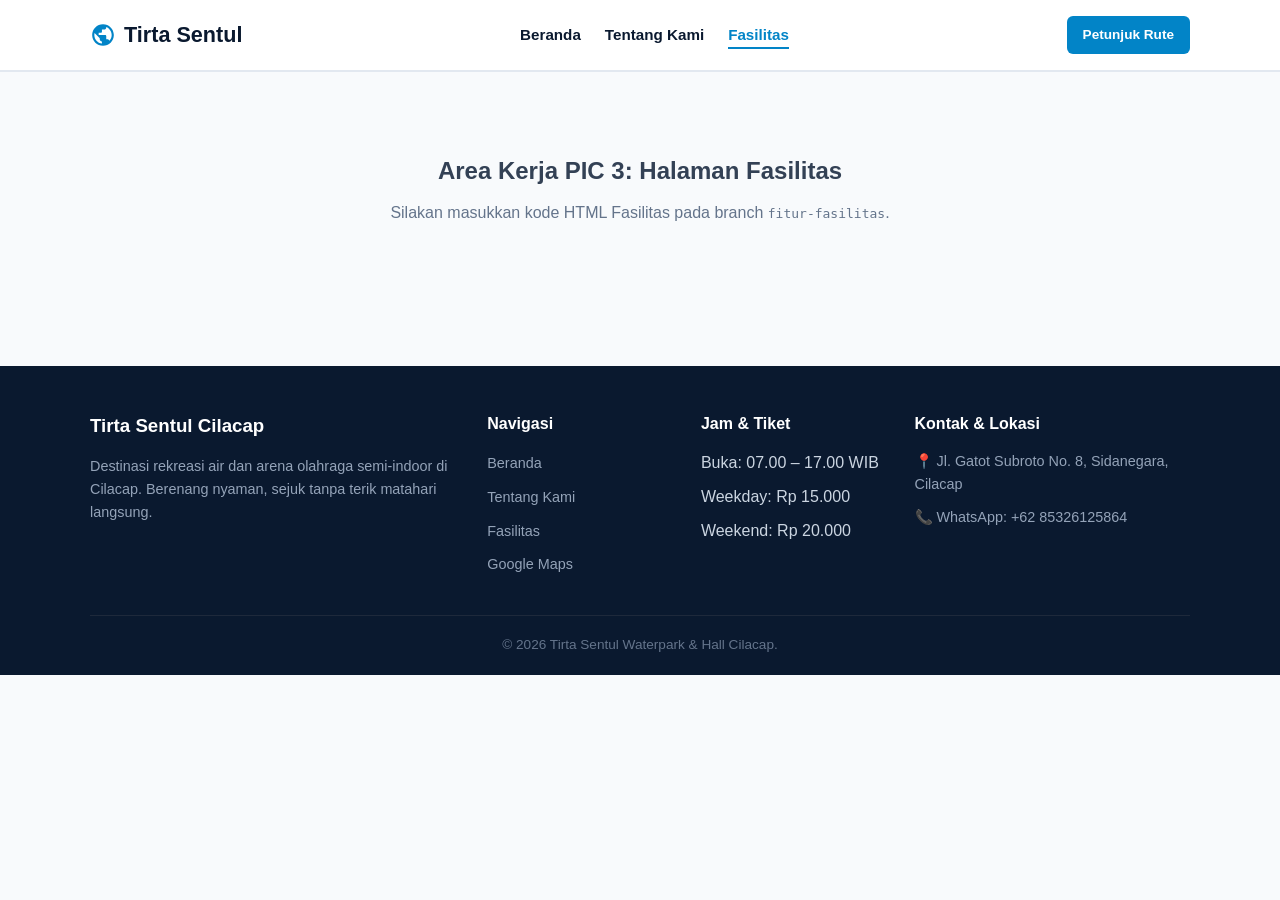
==== fasilitas.html @ 7c4a81f1 "Inisiasi kerangka project, master template header footer, dan DRD" ====
<!DOCTYPE html>
<html lang="id">
<head>
  <meta charset="UTF-8">
  <meta name="viewport" content="width=device-width, initial-scale=1.0">
  <title>Fasilitas - Tirta Sentul Waterpark & Hall Cilacap</title>
  <meta name="description" content="Katalog fasilitas Tirta Sentul Cilacap: kolam semi-indoor, arena perosotan air, Sentul Hall, dan gazebo santai.">
  <link rel="stylesheet" href="style.css">
</head>
<body>

  <!-- =========================================================================
       CANONICAL HEADER (DIKELOLA OLEH KETUA / PM)
       ========================================================================= -->
  <header class="site-header">
    <div class="container navbar">
      <a href="index.html" class="brand-logo">
        <svg viewBox="0 0 24 24"><path d="M12 2C6.48 2 2 6.48 2 12s4.48 10 10 10 10-4.48 10-10S17.52 2 12 2zm-1 17.93c-3.95-.49-7-3.85-7-7.93 0-.62.08-1.21.21-1.79L9 15v1c0 1.1.9 2 2 2v1.93zm6.9-2.54c-.26-.81-1-1.39-1.9-1.39h-1v-3c0-.55-.45-1-1-1H8v-2h2c.55 0 1-.45 1-1V7h2c1.1 0 2-.9 2-2v-.41c2.93 1.19 5 4.06 5 7.41 0 2.08-.8 3.97-2.1 5.39z"/></svg>
        <span>Tirta Sentul</span>
      </a>

      <nav>
        <ul class="nav-links">
          <li><a href="index.html">Beranda</a></li>
          <li><a href="tentang.html">Tentang Kami</a></li>
          <li><a href="fasilitas.html">Fasilitas</a></li>
        </ul>
      </nav>

      <a href="https://maps.google.com/?q=Sentul+Waterpark+Cilacap" target="_blank" class="btn btn-primary" style="padding: 8px 16px; font-size: 0.85rem;">
        Petunjuk Rute
      </a>
    </div>
  </header>

  <!-- =========================================================================
       MAIN CONTENT: AREA KERJA KHUSUS PIC 3 (FASILITAS)
       Instruksi: Masukkan kode [BLOK 1: HTML] hasil generate AI di bawah ini.
       ========================================================================= -->
  <main id="main-content">
    <section style="padding: 80px 0; text-align: center;">
      <div class="container">
        <h2>Area Kerja PIC 3: Halaman Fasilitas</h2>
        <p style="margin-top: 10px; color: var(--text-muted);">Silakan masukkan kode HTML Fasilitas pada branch <code>fitur-fasilitas</code>.</p>
      </div>
    </section>
  </main>

  <!-- =========================================================================
       CANONICAL FOOTER (DIKELOLA OLEH KETUA / PM)
       ========================================================================= -->
  <footer class="site-footer">
    <div class="container footer-grid">
      <div class="footer-col">
        <h3>Tirta Sentul Cilacap</h3>
        <p>Destinasi rekreasi air dan arena olahraga semi-indoor di Cilacap. Berenang nyaman, sejuk tanpa terik matahari langsung.</p>
      </div>

      <div class="footer-col">
        <h4>Navigasi</h4>
        <ul class="footer-links">
          <li><a href="index.html">Beranda</a></li>
          <li><a href="tentang.html">Tentang Kami</a></li>
          <li><a href="fasilitas.html">Fasilitas</a></li>
          <li><a href="https://maps.google.com/?q=Sentul+Waterpark+Cilacap" target="_blank">Google Maps</a></li>
        </ul>
      </div>

      <div class="footer-col">
        <h4>Jam & Tiket</h4>
        <ul class="footer-links">
          <li>Buka: 07.00 – 17.00 WIB</li>
          <li>Weekday: Rp 15.000</li>
          <li>Weekend: Rp 20.000</li>
        </ul>
      </div>

      <div class="footer-col">
        <h4>Kontak & Lokasi</h4>
        <div class="footer-contact-item">
          <span>📍 Jl. Gatot Subroto No. 8, Sidanegara, Cilacap</span>
        </div>
        <div class="footer-contact-item">
          <span>📞 WhatsApp: +62 85326125864</span>
        </div>
      </div>
    </div>

    <div class="container footer-bottom">
      <p>&copy; 2026 Tirta Sentul Waterpark & Hall Cilacap.</p>
    </div>
  </footer>

  <script src="script.js"></script>
</body>
</html>
---- style.css ----
/* ==========================================================================
   TIRTA SENTUL WATERPARK & HALL CILACAP - STYLESHEET TUNGGAL
   Mata Kuliah: Pemrograman Web Dasar - Politeknik Negeri Cilacap
   Struktur: Multi-Page Application (MPA) dengan Zonasi Git Kolaboratif
   ========================================================================== */

/* --------------------------------------------------------------------------
   1. RESET & VARIABLE GLOBAL (Dikelola oleh Ketua / PM)
   -------------------------------------------------------------------------- */
* {
  margin: 0;
  padding: 0;
  box-sizing: border-box;
}

:root {
  --primary-color: #0284c7;     /* Biru Air Tirta Sentul */
  --primary-hover: #0369a1;     /* Biru lebih gelap saat hover */
  --navy-color: #0a192f;        /* Navy Gelap untuk teks judul & footer */
  --bg-light: #f8fafc;          /* Latar belakang halaman */
  --text-color: #334155;        /* Warna teks isi / paragraf */
  --text-muted: #64748b;        /* Teks sekunder / abu-abu */
  --white: #ffffff;             /* Putih murni */
  --border-color: #e2e8f0;      /* Garis pembatas */
}

body {
  font-family: 'Segoe UI', Tahoma, Geneva, Verdana, sans-serif;
  color: var(--text-color);
  background-color: var(--bg-light);
  line-height: 1.6;
}

img {
  max-width: 100%;
  height: auto;
  display: block;
}

/* --------------------------------------------------------------------------
   2. KOMPONEN BERSAMA (Container & Tombol Reusable)
   -------------------------------------------------------------------------- */
.container {
  width: 90%;
  max-width: 1100px;
  margin: 0 auto;
}

.btn {
  display: inline-block;
  padding: 10px 22px;
  font-size: 0.95rem;
  font-weight: 600;
  text-decoration: none;
  border-radius: 6px;
  cursor: pointer;
  border: none;
  transition: background-color 0.2s ease, transform 0.2s ease;
}

.btn-primary {
  background-color: var(--primary-color);
  color: var(--white);
}

.btn-primary:hover {
  background-color: var(--primary-hover);
  transform: translateY(-2px);
}

.btn-secondary {
  background-color: #e2e8f0;
  color: var(--navy-color);
}

.btn-secondary:hover {
  background-color: #cbd5e1;
  transform: translateY(-2px);
}

/* --------------------------------------------------------------------------
   3. HEADER & NAVBAR BERSAMA (Dikelola oleh Ketua / PM)
   -------------------------------------------------------------------------- */
.site-header {
  background-color: var(--white);
  border-bottom: 2px solid var(--border-color);
  position: sticky;
  top: 0;
  z-index: 100;
}

.navbar {
  display: flex;
  justify-content: space-between;
  align-items: center;
  padding: 16px 0;
}

.brand-logo {
  display: flex;
  align-items: center;
  gap: 8px;
  font-size: 1.35rem;
  font-weight: 700;
  color: var(--navy-color);
  text-decoration: none;
}

.brand-logo svg {
  width: 26px;
  height: 26px;
  fill: var(--primary-color);
}

.nav-links {
  display: flex;
  gap: 24px;
  list-style: none;
}

.nav-links a {
  text-decoration: none;
  color: var(--navy-color);
  font-weight: 600;
  font-size: 0.95rem;
  padding-bottom: 4px;
  transition: color 0.2s ease, border-bottom 0.2s ease;
}

.nav-links a:hover,
.nav-links a.active {
  color: var(--primary-color);
  border-bottom: 2px solid var(--primary-color);
}

/* --------------------------------------------------------------------------
   4. FOOTER BERSAMA (Dikelola oleh Ketua / PM)
   -------------------------------------------------------------------------- */
.site-footer {
  background-color: var(--navy-color);
  color: #cbd5e1;
  padding: 45px 0 20px 0;
  margin-top: 60px;
}

.footer-grid {
  display: grid;
  grid-template-columns: 2fr 1fr 1fr 1.5fr;
  gap: 30px;
  margin-bottom: 30px;
}

.footer-col h3,
.footer-col h4 {
  color: var(--white);
  margin-bottom: 14px;
}

.footer-col p {
  font-size: 0.9rem;
  line-height: 1.6;
  color: #94a3b8;
}

.footer-links {
  list-style: none;
}

.footer-links li {
  margin-bottom: 8px;
}

.footer-links a {
  color: #94a3b8;
  text-decoration: none;
  font-size: 0.9rem;
  transition: color 0.2s ease;
}

.footer-links a:hover {
  color: var(--primary-color);
}

.footer-contact-item {
  display: flex;
  gap: 8px;
  margin-bottom: 10px;
  font-size: 0.9rem;
  color: #94a3b8;
}

.footer-bottom {
  text-align: center;
  border-top: 1px solid #1e293b;
  padding-top: 18px;
  font-size: 0.85rem;
  color: #64748b;
}

/* ==========================================================================
   5. BAGIAN PIC 1: HALAMAN BERANDA (index.html)
   Aturan: Wajib gunakan prefix .home- untuk semua class khusus Beranda.
   Tuliskan kode CSS halaman beranda di bawah baris ini:
   ========================================================================== */



/* ==========================================================================
   6. BAGIAN PIC 2: HALAMAN TENTANG KAMI (tentang.html)
   Aturan: Wajib gunakan prefix .about- untuk semua class khusus Tentang Kami.
   Tuliskan kode CSS halaman tentang kami di bawah baris ini:
   ========================================================================== */



/* ==========================================================================
   7. BAGIAN PIC 3: HALAMAN FASILITAS (fasilitas.html)
   Aturan: Wajib gunakan prefix .facility- untuk semua class khusus Fasilitas.
   Tuliskan kode CSS halaman fasilitas di bawah baris ini:
   ========================================================================== */
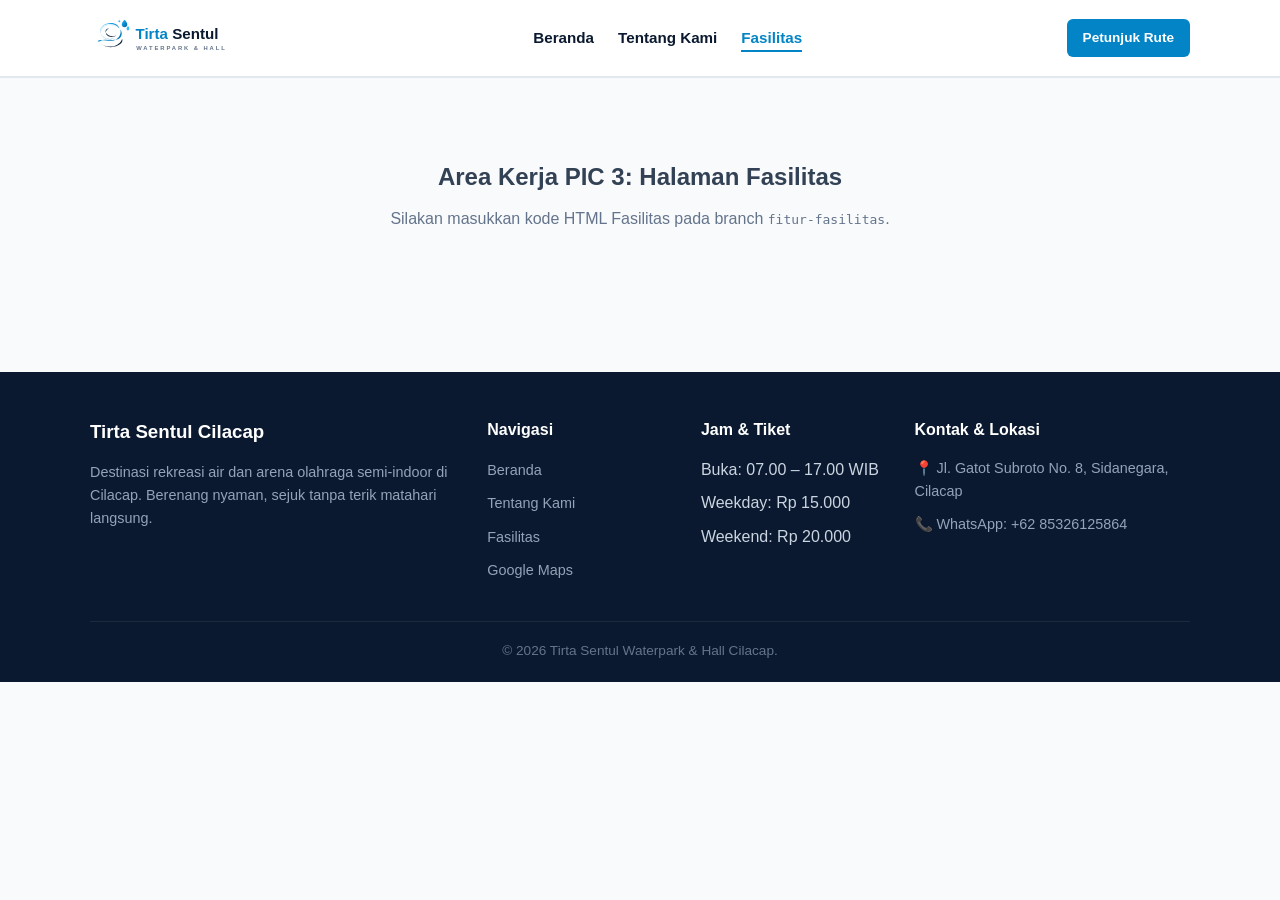
==== commit 6ba2fb07: "Feat: Menambahkan logo Tirta Sentul di setiap template header" ====
--- a/fasilitas.html
+++ b/fasilitas.html
@@ -5,6 +5,7 @@
   <meta name="viewport" content="width=device-width, initial-scale=1.0">
   <title>Fasilitas - Tirta Sentul Waterpark & Hall Cilacap</title>
   <meta name="description" content="Katalog fasilitas Tirta Sentul Cilacap: kolam semi-indoor, arena perosotan air, Sentul Hall, dan gazebo santai.">
+  <link rel="icon" type="image/svg+xml" href="assets/images/logo-icon.svg">
   <link rel="stylesheet" href="style.css">
 </head>
 <body>
@@ -14,9 +15,8 @@
        ========================================================================= -->
   <header class="site-header">
     <div class="container navbar">
-      <a href="index.html" class="brand-logo">
-        <svg viewBox="0 0 24 24"><path d="M12 2C6.48 2 2 6.48 2 12s4.48 10 10 10 10-4.48 10-10S17.52 2 12 2zm-1 17.93c-3.95-.49-7-3.85-7-7.93 0-.62.08-1.21.21-1.79L9 15v1c0 1.1.9 2 2 2v1.93zm6.9-2.54c-.26-.81-1-1.39-1.9-1.39h-1v-3c0-.55-.45-1-1-1H8v-2h2c.55 0 1-.45 1-1V7h2c1.1 0 2-.9 2-2v-.41c2.93 1.19 5 4.06 5 7.41 0 2.08-.8 3.97-2.1 5.39z"/></svg>
-        <span>Tirta Sentul</span>
+      <a href="index.html" class="brand-logo" aria-label="Tirta Sentul Waterpark & Hall">
+        <img src="assets/images/logo.svg" alt="Tirta Sentul Waterpark & Hall" class="brand-logo-img">
       </a>
 
       <nav>
--- a/style.css
+++ b/style.css
@@ -100,16 +100,18 @@
   display: flex;
   align-items: center;
   gap: 8px;
-  font-size: 1.35rem;
-  font-weight: 700;
-  color: var(--navy-color);
   text-decoration: none;
 }
 
-.brand-logo svg {
-  width: 26px;
-  height: 26px;
-  fill: var(--primary-color);
+.brand-logo-img {
+  height: 44px;
+  width: auto;
+  display: block;
+  transition: transform 0.2s ease;
+}
+
+.brand-logo:hover .brand-logo-img {
+  transform: scale(1.02);
 }
 
 .nav-links {
@@ -202,8 +204,285 @@
    Aturan: Wajib gunakan prefix .home- untuk semua class khusus Beranda.
    Tuliskan kode CSS halaman beranda di bawah baris ini:
    ========================================================================== */
-
-
+/* 5. BAGIAN PIC 1: HALAMAN BERANDA */
+
+/* HERO SECTION */
+.home-hero {
+  padding: 60px 0;
+  background-color: var(--bg-light);
+}
+
+.home-hero-layout {
+  display: flex;
+  align-items: center;
+  justify-content: space-between;
+  gap: 40px;
+}
+
+.home-hero-content {
+  flex: 1;
+  max-width: 600px;
+}
+
+.home-hero-badge {
+  display: inline-block;
+  background-color: var(--white);
+  color: var(--primary-color);
+  padding: 6px 12px;
+  border-radius: 20px;
+  font-size: 0.9rem;
+  font-weight: bold;
+  margin-bottom: 16px;
+  box-shadow: 0 2px 8px rgba(0,0,0,0.05);
+}
+
+.home-hero-title {
+  color: var(--navy-color);
+  font-size: 2.8rem;
+  line-height: 1.2;
+  margin-bottom: 20px;
+}
+
+.home-hero-desc {
+  font-size: 1.1rem;
+  line-height: 1.6;
+  color: #555;
+  margin-bottom: 30px;
+}
+
+.home-hero-actions {
+  display: flex;
+  gap: 16px;
+  flex-wrap: wrap;
+}
+
+.home-hero-visual {
+  flex: 1;
+}
+
+.home-hero-img {
+  width: 100%;
+  height: auto;
+  border-radius: 16px;
+  box-shadow: 0 12px 24px rgba(0,0,0,0.1);
+  object-fit: cover;
+}
+
+/* SECTION HEADER (Reusable) */
+.home-section-header {
+  text-align: center;
+  margin-bottom: 40px;
+}
+
+.home-section-title {
+  color: var(--navy-color);
+  font-size: 2.2rem;
+  margin-bottom: 12px;
+}
+
+.home-section-desc {
+  color: #666;
+  font-size: 1.1rem;
+  max-width: 600px;
+  margin: 0 auto;
+}
+
+/* HIGHLIGHTS SECTION */
+.home-highlights {
+  padding: 80px 0;
+  background-color: var(--white);
+}
+
+.home-highlights-grid {
+  display: grid;
+  grid-template-columns: repeat(3, 1fr);
+  gap: 30px;
+}
+
+.home-card {
+  background-color: var(--bg-light);
+  padding: 30px;
+  border-radius: 12px;
+  text-align: center;
+  box-shadow: 0 4px 12px rgba(0,0,0,0.04);
+  transition: transform 0.3s ease, box-shadow 0.3s ease;
+  border: 1px solid rgba(0,0,0,0.03);
+}
+
+.home-card:hover {
+  transform: translateY(-8px);
+  box-shadow: 0 12px 24px rgba(0,0,0,0.08);
+}
+
+.home-card-icon {
+  font-size: 3rem;
+  margin-bottom: 20px;
+}
+
+.home-card-title {
+  color: var(--navy-color);
+  font-size: 1.3rem;
+  margin-bottom: 12px;
+}
+
+.home-card-desc {
+  color: #555;
+  line-height: 1.5;
+  font-size: 0.95rem;
+}
+
+/* CTA BANNER SECTION */
+.home-cta-banner {
+  padding: 60px 0;
+  background-color: var(--navy-color);
+  text-align: center;
+}
+
+.home-cta-content {
+  max-width: 700px;
+  margin: 0 auto;
+  padding: 40px;
+  background-color: rgba(255,255,255,0.05);
+  border-radius: 16px;
+}
+
+.home-cta-title {
+  color: var(--white);
+  font-size: 2rem;
+  margin-bottom: 16px;
+}
+
+.home-cta-desc {
+  color: var(--bg-light);
+  font-size: 1.1rem;
+  margin-bottom: 30px;
+}
+
+/* MODAL TIKET POP-UP (NATIVE HTML5 DIALOG) */
+.home-modal {
+  border: none;
+  border-radius: 16px;
+  padding: 0;
+  max-width: 520px;
+  width: 90%;
+  box-shadow: 0 20px 40px rgba(0, 0, 0, 0.25);
+  margin: auto;
+}
+
+.home-modal::backdrop {
+  background: rgba(10, 25, 47, 0.65);
+  backdrop-filter: blur(4px);
+}
+
+.home-modal-content {
+  padding: 28px;
+  background-color: var(--white);
+}
+
+.home-modal-header {
+  display: flex;
+  justify-content: space-between;
+  align-items: center;
+  margin-bottom: 16px;
+  padding-bottom: 12px;
+  border-bottom: 1px solid var(--border-color);
+}
+
+.home-modal-title {
+  color: var(--navy-color);
+  font-size: 1.25rem;
+  margin: 0;
+}
+
+.home-modal-close {
+  background: none;
+  border: none;
+  font-size: 1.8rem;
+  line-height: 1;
+  color: #64748b;
+  cursor: pointer;
+  padding: 0 4px;
+  transition: color 0.2s;
+}
+
+.home-modal-close:hover {
+  color: var(--navy-color);
+}
+
+.home-modal-body {
+  color: #475569;
+  font-size: 0.95rem;
+  line-height: 1.6;
+  margin-bottom: 24px;
+}
+
+.home-modal-price-box {
+  background-color: var(--bg-light);
+  border-radius: 10px;
+  padding: 14px 16px;
+  margin: 14px 0;
+  border-left: 4px solid var(--primary-color);
+}
+
+.home-modal-price-item {
+  display: flex;
+  justify-content: space-between;
+  padding: 6px 0;
+  font-weight: 500;
+  border-bottom: 1px dashed #e2e8f0;
+}
+
+.home-modal-price-item:last-child {
+  border-bottom: none;
+}
+
+.home-modal-price-item span:last-child {
+  font-weight: 700;
+  color: var(--primary-color);
+}
+
+.home-modal-note {
+  font-size: 0.85rem;
+  color: #64748b;
+  margin-top: 10px;
+}
+
+.home-modal-actions {
+  display: flex;
+  gap: 12px;
+  flex-wrap: wrap;
+}
+
+.home-modal-actions .btn {
+  flex: 1;
+  text-align: center;
+  justify-content: center;
+  font-size: 0.9rem;
+  padding: 10px 14px;
+}
+/* RESPONSIVE DASAR BERANDA */
+@media (max-width: 768px) {
+  .home-hero-layout {
+    flex-direction: column;
+    text-align: center;
+  }
+  
+  .home-hero-actions {
+    justify-content: center;
+  }
+
+  .home-hero-title {
+    font-size: 2.2rem;
+  }
+
+  .home-highlights-grid {
+    grid-template-columns: 1fr;
+  }
+
+  .home-modal-actions {
+    flex-direction: column;
+  }
+}
 
 /* ==========================================================================
    6. BAGIAN PIC 2: HALAMAN TENTANG KAMI (tentang.html)
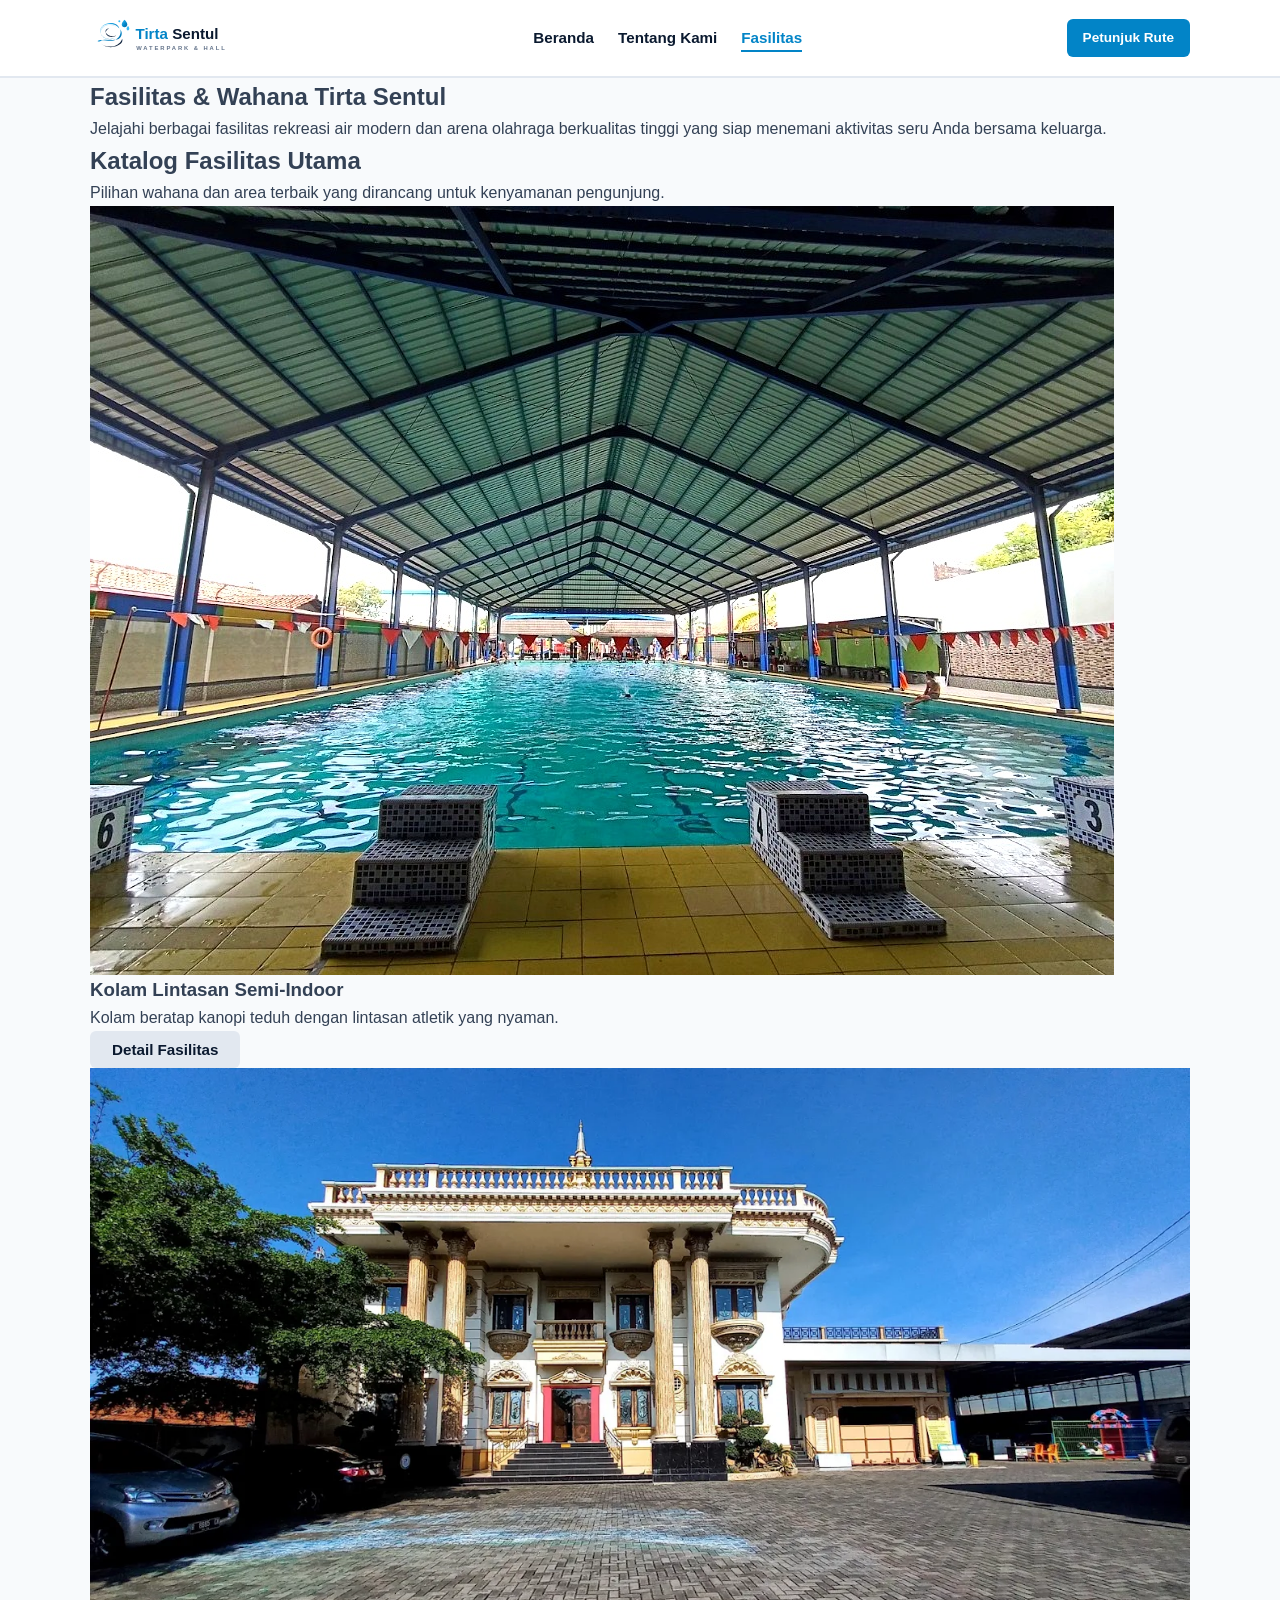
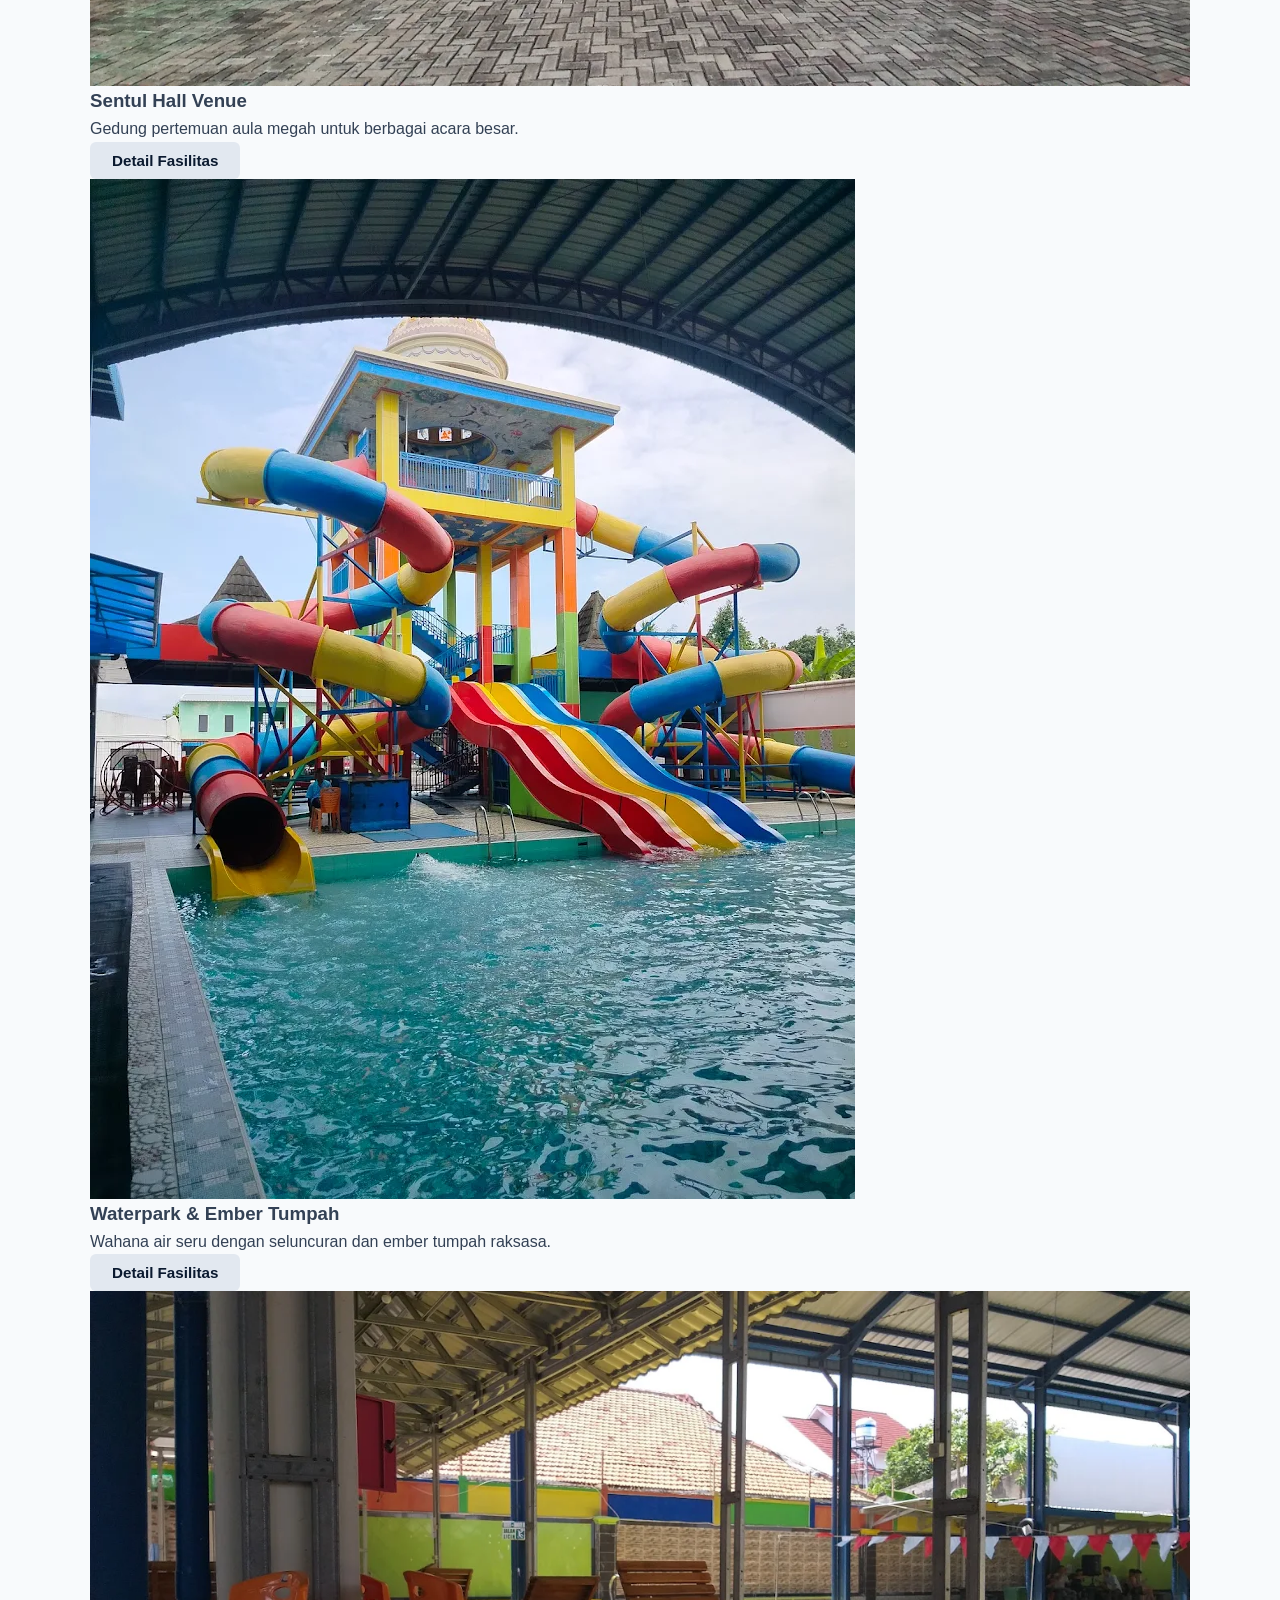
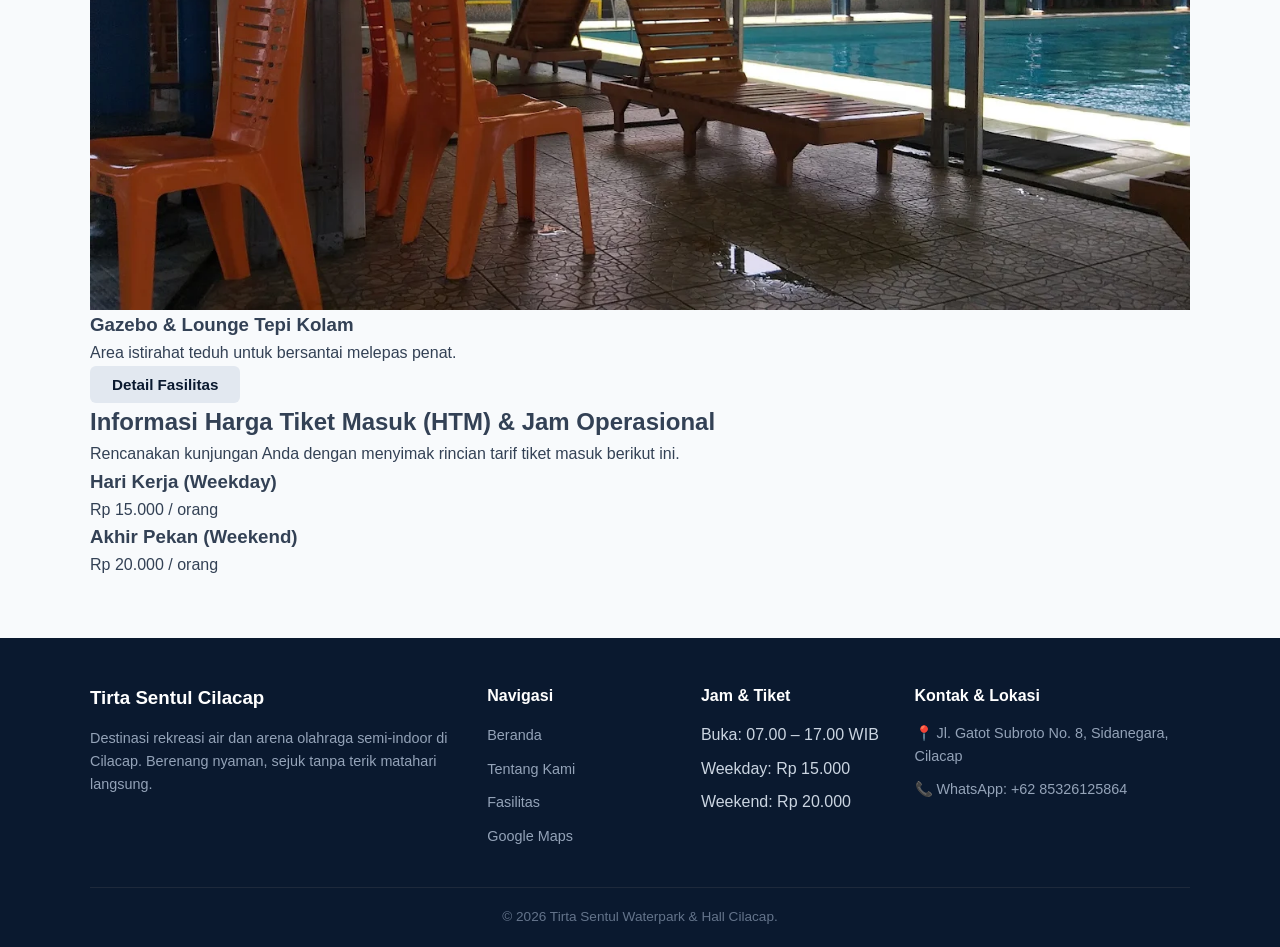
==== commit 323563a4: "Membuat struktur HTML halaman fasilitas" ====
--- a/fasilitas.html
+++ b/fasilitas.html
@@ -3,16 +3,13 @@
 <head>
   <meta charset="UTF-8">
   <meta name="viewport" content="width=device-width, initial-scale=1.0">
-  <title>Fasilitas - Tirta Sentul Waterpark & Hall Cilacap</title>
-  <meta name="description" content="Katalog fasilitas Tirta Sentul Cilacap: kolam semi-indoor, arena perosotan air, Sentul Hall, dan gazebo santai.">
+  <title>[Nama Halaman] - Tirta Sentul Waterpark & Hall Cilacap</title>
   <link rel="icon" type="image/svg+xml" href="assets/images/logo-icon.svg">
   <link rel="stylesheet" href="style.css">
 </head>
 <body>
 
-  <!-- =========================================================================
-       CANONICAL HEADER (DIKELOLA OLEH KETUA / PM)
-       ========================================================================= -->
+  <!-- HEADER BERSAMA -->
   <header class="site-header">
     <div class="container navbar">
       <a href="index.html" class="brand-logo" aria-label="Tirta Sentul Waterpark & Hall">
@@ -33,22 +30,84 @@
     </div>
   </header>
 
-  <!-- =========================================================================
-       MAIN CONTENT: AREA KERJA KHUSUS PIC 3 (FASILITAS)
-       Instruksi: Masukkan kode [BLOK 1: HTML] hasil generate AI di bawah ini.
-       ========================================================================= -->
+  <!-- =======================================================================
+       AREA KERJA PIC: MASUKKAN KONTEN <main> DI BAWAH INI
+       ======================================================================= -->
   <main id="main-content">
-    <section style="padding: 80px 0; text-align: center;">
+    <!-- HERO SUBPAGE -->
+    <section class="facility-hero">
       <div class="container">
-        <h2>Area Kerja PIC 3: Halaman Fasilitas</h2>
-        <p style="margin-top: 10px; color: var(--text-muted);">Silakan masukkan kode HTML Fasilitas pada branch <code>fitur-fasilitas</code>.</p>
+        <h2>Fasilitas & Wahana Tirta Sentul</h2>
+        <p>Jelajahi berbagai fasilitas rekreasi air modern dan arena olahraga berkualitas tinggi yang siap menemani aktivitas seru Anda bersama keluarga.</p>
+      </div>
+    </section>
+
+    <!-- KATALOG 4 FASILITAS UNGGULAN -->
+    <section class="facility-catalog">
+      <div class="container">
+        <div class="facility-section-header">
+          <h2>Katalog Fasilitas Utama</h2>
+          <p>Pilihan wahana dan area terbaik yang dirancang untuk kenyamanan pengunjung.</p>
+        </div>
+
+        <div class="facility-grid">
+          <!-- Kartu 1 -->
+          <div class="facility-card">
+            <img src="assets/images/indoor-pool.jpg" alt="Kolam Lintasan Semi-Indoor">
+            <h3>Kolam Lintasan Semi-Indoor</h3>
+            <p>Kolam beratap kanopi teduh dengan lintasan atletik yang nyaman.</p>
+            <button type="button" class="btn btn-secondary btn-detail-fasilitas" data-info="Kolam beratap kanopi teduh dengan 6 lintasan renang atletik dan kedalaman bertingkat 1 hingga 2 meter.">Detail Fasilitas</button>
+          </div>
+
+          <!-- Kartu 2 -->
+          <div class="facility-card">
+            <img src="assets/images/facade-entrance.jpg" alt="Sentul Hall Venue">
+            <h3>Sentul Hall Venue</h3>
+            <p>Gedung pertemuan aula megah untuk berbagai acara besar.</p>
+            <button type="button" class="btn btn-secondary btn-detail-fasilitas" data-info="Gedung pertemuan aula megah berpilar klasik Romawi dengan kapasitas ratusan tamu dan area parkir sangat luas.">Detail Fasilitas</button>
+          </div>
+
+          <!-- Kartu 3 -->
+          <div class="facility-card">
+            <img src="assets/images/waterpark-slides.jpg" alt="Waterpark & Ember Tumpah">
+            <h3>Waterpark & Ember Tumpah</h3>
+            <p>Wahana air seru dengan seluncuran dan ember tumpah raksasa.</p>
+            <button type="button" class="btn btn-secondary btn-detail-fasilitas" data-info="Wahana air ceria untuk keluarga dengan seluncuran berkelok, ember tumpah raksasa, dan kolam dangkal aman.">Detail Fasilitas</button>
+          </div>
+
+          <!-- Kartu 4 -->
+          <div class="facility-card">
+            <img src="assets/images/relax-gazebo.jpg" alt="Gazebo & Lounge Tepi Kolam">
+            <h3>Gazebo & Lounge Tepi Kolam</h3>
+            <p>Area istirahat teduh untuk bersantai melepas penat.</p>
+            <button type="button" class="btn btn-secondary btn-detail-fasilitas" data-info="Area istirahat teduh dilengkapi gazebo kayu bersih dan kursi malas modern yang bebas digunakan pengunjung.">Detail Fasilitas</button>
+          </div>
+        </div>
+      </div>
+    </section>
+
+    <!-- SECTION INFORMASI HTM & JAM BUKA -->
+    <section class="facility-pricing">
+      <div class="container">
+        <div class="facility-section-header">
+          <h2>Informasi Harga Tiket Masuk (HTM) & Jam Operasional</h2>
+          <p>Rencanakan kunjungan Anda dengan menyimak rincian tarif tiket masuk berikut ini.</p>
+        </div>
+        <div class="facility-pricing-grid">
+          <div class="facility-pricing-card">
+            <h3>Hari Kerja (Weekday)</h3>
+            <p class="price">Rp 15.000 / orang</p>
+          </div>
+          <div class="facility-pricing-card">
+            <h3>Akhir Pekan (Weekend)</h3>
+            <p class="price">Rp 20.000 / orang</p>
+          </div>
+        </div>
       </div>
     </section>
   </main>
 
-  <!-- =========================================================================
-       CANONICAL FOOTER (DIKELOLA OLEH KETUA / PM)
-       ========================================================================= -->
+  <!-- FOOTER BERSAMA -->
   <footer class="site-footer">
     <div class="container footer-grid">
       <div class="footer-col">
@@ -93,4 +152,4 @@
 
   <script src="script.js"></script>
 </body>
-</html>
+</html>
--- a/style.css
+++ b/style.css
@@ -485,11 +485,181 @@
 }
 
 /* ==========================================================================
-   6. BAGIAN PIC 2: HALAMAN TENTANG KAMI (tentang.html)
-   Aturan: Wajib gunakan prefix .about- untuk semua class khusus Tentang Kami.
-   Tuliskan kode CSS halaman tentang kami di bawah baris ini:
+   6. BAGIAN PIC 2: HALAMAN TENTANG KAMI
    ========================================================================== */
 
+/* Helper Class untuk Toggle Visi-Misi (Anti-Inline Style Rule) */
+.about-hidden {
+  display: none;
+}
+
+/* Hero Section Subpage */
+.about-hero {
+  background-color: var(--bg-light);
+  padding: 50px 0;
+  text-align: center;
+  border-bottom: 1px solid rgba(0, 0, 0, 0.05);
+}
+
+.about-hero-title {
+  color: var(--navy-color);
+  font-size: 2.2rem;
+  margin-bottom: 12px;
+}
+
+.about-hero-subtitle {
+  color: #555555;
+  font-size: 1.05rem;
+  max-width: 720px;
+  margin: 0 auto;
+  line-height: 1.6;
+}
+
+/* Profil & Komitmen Section */
+.about-profile {
+  padding: 60px 0;
+}
+
+.about-profile-grid {
+  display: flex;
+  flex-wrap: wrap;
+  gap: 40px;
+  align-items: flex-start;
+}
+
+.about-profile-image-wrap {
+  flex: 1 1 400px;
+}
+
+.about-profile-img {
+  width: 100%;
+  height: auto;
+  border-radius: 12px;
+  box-shadow: 0 8px 20px rgba(0, 0, 0, 0.08);
+  object-fit: cover;
+}
+
+.about-profile-content {
+  flex: 1 1 450px;
+}
+
+.about-profile-title {
+  color: var(--navy-color);
+  font-size: 1.75rem;
+  margin-bottom: 16px;
+}
+
+.about-profile-text {
+  color: #444444;
+  line-height: 1.7;
+  margin-bottom: 16px;
+}
+
+.about-actions {
+  margin-top: 24px;
+  margin-bottom: 20px;
+}
+
+/* Box Visi & Misi */
+.about-box-visi {
+  background-color: var(--bg-light);
+  border-left: 4px solid var(--primary-color);
+  padding: 24px;
+  border-radius: 0 12px 12px 0;
+  margin-top: 20px;
+}
+
+.about-visi-title,
+.about-misi-title {
+  color: var(--navy-color);
+  font-size: 1.15rem;
+  margin-bottom: 8px;
+}
+
+.about-misi-title {
+  margin-top: 16px;
+}
+
+.about-visi-text {
+  color: #555555;
+  line-height: 1.6;
+  margin-bottom: 12px;
+}
+
+.about-misi-list {
+  padding-left: 20px;
+  color: #555555;
+  line-height: 1.6;
+}
+
+.about-misi-list li {
+  margin-bottom: 8px;
+}
+
+/* Nilai Utama Section */
+.about-values {
+  background-color: var(--bg-light);
+  padding: 60px 0;
+}
+
+.about-section-header {
+  text-align: center;
+  margin-bottom: 40px;
+}
+
+.about-section-title {
+  color: var(--navy-color);
+  font-size: 1.8rem;
+  margin-bottom: 10px;
+}
+
+.about-section-subtitle {
+  color: #666666;
+  font-size: 1rem;
+}
+
+.about-values-grid {
+  display: flex;
+  flex-wrap: wrap;
+  gap: 24px;
+}
+
+.about-card {
+  background-color: var(--white);
+  flex: 1 1 280px;
+  padding: 30px 24px;
+  border-radius: 12px;
+  box-shadow: 0 4px 15px rgba(0, 0, 0, 0.05);
+  transition: transform 0.3s ease, box-shadow 0.3s ease;
+}
+
+.about-card:hover {
+  transform: translateY(-4px);
+  box-shadow: 0 8px 25px rgba(0, 0, 0, 0.1);
+}
+
+.about-card-badge {
+  display: inline-block;
+  background-color: var(--bg-light);
+  color: var(--primary-color);
+  font-weight: bold;
+  font-size: 0.9rem;
+  padding: 6px 12px;
+  border-radius: 20px;
+  margin-bottom: 16px;
+}
+
+.about-card-title {
+  color: var(--navy-color);
+  font-size: 1.25rem;
+  margin-bottom: 12px;
+}
+
+.about-card-text {
+  color: #555555;
+  line-height: 1.6;
+  font-size: 0.95rem;
+}
 
 
 /* ==========================================================================
